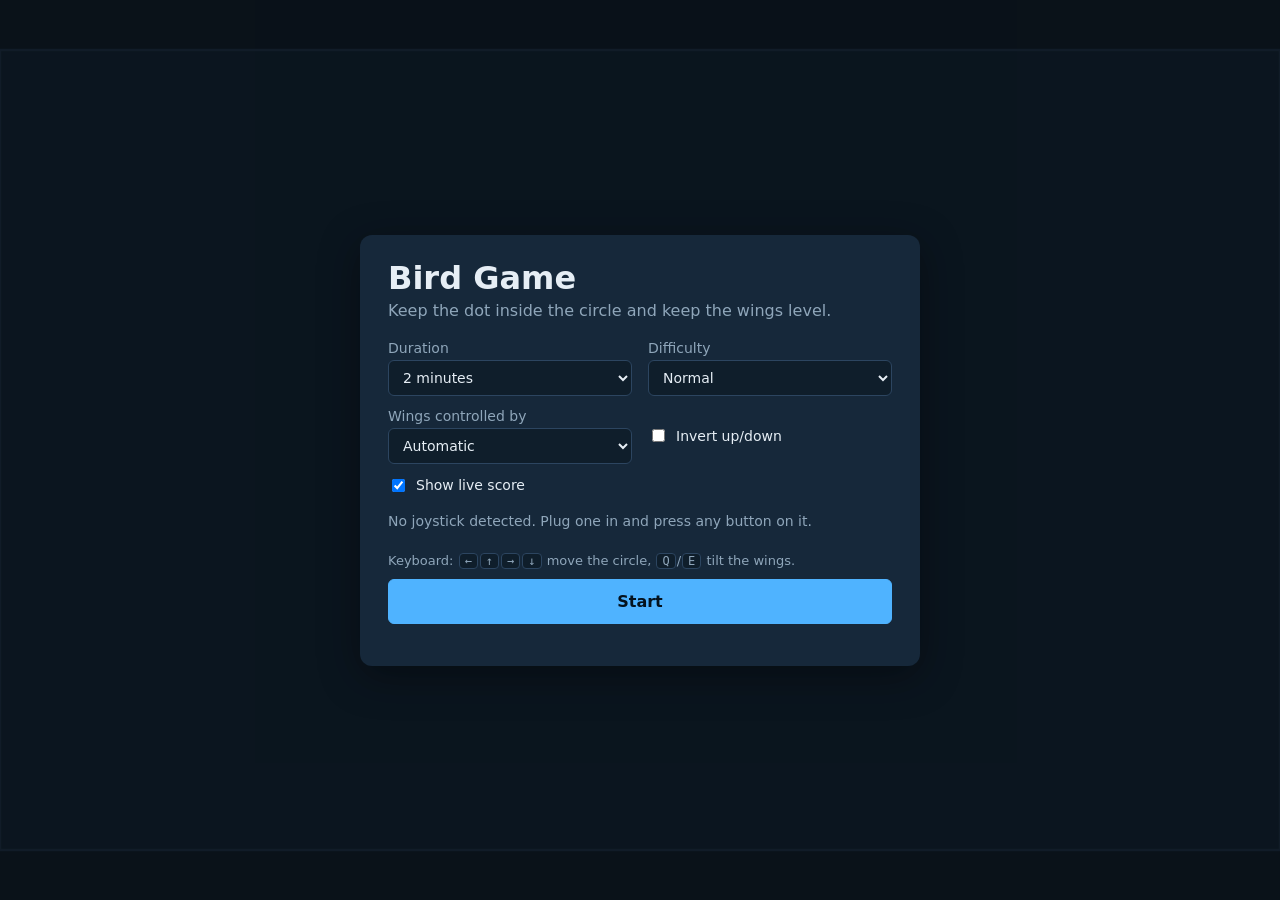
==== index.html @ b58b6eb7 "Add Bird Game: dot-tracking and wing-leveling trainer Co-Authored-By: Claude Opus 5.5 <noreply@anthr" ====
<!doctype html>
<html lang="en">
<head>
  <meta charset="utf-8">
  <meta name="viewport" content="width=device-width, initial-scale=1">
  <title>Bird Game</title>
  <link rel="stylesheet" href="style.css">
</head>
<body>
  <canvas id="game"></canvas>

  <div id="hud" hidden>
    <span id="hud-time">0:00</span>
    <span id="hud-live"></span>
    <span class="hint">Esc = pause</span>
  </div>

  <div id="menu" class="overlay">
    <div class="panel">
      <h1>Bird Game</h1>
      <p class="lead">Keep the dot inside the circle and keep the wings level.</p>

      <div class="grid">
        <label>Duration
          <select id="opt-duration">
            <option value="60">1 minute</option>
            <option value="120" selected>2 minutes</option>
            <option value="180">3 minutes</option>
            <option value="300">5 minutes</option>
          </select>
        </label>
        <label>Difficulty
          <select id="opt-difficulty">
            <option value="easy">Easy</option>
            <option value="normal" selected>Normal</option>
            <option value="hard">Hard</option>
          </select>
        </label>
        <label>Wings controlled by
          <select id="opt-roll"></select>
        </label>
        <label class="check"><input type="checkbox" id="opt-invert"> Invert up/down</label>
        <label class="check"><input type="checkbox" id="opt-live" checked> Show live score</label>
      </div>

      <div id="pad-status" class="pad"></div>
      <div id="axes" class="axes"></div>

      <p class="keys">Keyboard: <kbd>←</kbd><kbd>↑</kbd><kbd>→</kbd><kbd>↓</kbd> move the circle,
        <kbd>Q</kbd>/<kbd>E</kbd> tilt the wings.</p>

      <button id="start" class="primary">Start</button>

      <div id="history"></div>
    </div>
  </div>

  <div id="pause" class="overlay" hidden>
    <div class="panel small">
      <h2>Paused</h2>
      <button id="resume" class="primary">Resume</button>
      <button id="quit">Quit to menu</button>
    </div>
  </div>

  <div id="results" class="overlay" hidden>
    <div class="panel small">
      <h2>Results</h2>
      <div id="results-body"></div>
      <button id="again" class="primary">Play again</button>
      <button id="to-menu">Menu</button>
    </div>
  </div>

  <div id="countdown" hidden></div>

  <script src="game.js"></script>
</body>
</html>
---- style.css ----
:root {
  --bg: #0e1a24;
  --panel: #16283a;
  --text: #e6eef5;
  --muted: #8fa6ba;
  --accent: #4fb3ff;
  --good: #4cd18a;
  --bad: #ff6b6b;
}

* { box-sizing: border-box; }

html, body {
  margin: 0;
  height: 100%;
  background: var(--bg);
  color: var(--text);
  font-family: system-ui, -apple-system, "Segoe UI", Roboto, sans-serif;
  overflow: hidden;
}

canvas {
  display: block;
  width: 100vw;
  height: 100vh;
}

.overlay {
  position: fixed;
  inset: 0;
  display: flex;
  align-items: center;
  justify-content: center;
  background: rgba(8, 15, 22, 0.75);
  padding: 16px;
  overflow-y: auto;
}

.overlay[hidden], #hud[hidden], #countdown[hidden] { display: none; }

.panel {
  background: var(--panel);
  border-radius: 12px;
  padding: 24px 28px;
  width: 100%;
  max-width: 560px;
  box-shadow: 0 10px 40px rgba(0, 0, 0, 0.4);
  margin: auto;
}

.panel.small { max-width: 380px; text-align: center; }

h1 { margin: 0 0 4px; font-size: 32px; }
h2 { margin: 0 0 16px; }

.lead { color: var(--muted); margin: 0 0 20px; }

.grid {
  display: grid;
  grid-template-columns: 1fr 1fr;
  gap: 12px 16px;
}

label { display: flex; flex-direction: column; gap: 4px; font-size: 14px; color: var(--muted); }
label.check { flex-direction: row; align-items: center; gap: 8px; color: var(--text); }

select, button {
  font: inherit;
  color: var(--text);
  background: #0f1e2b;
  border: 1px solid #2c4560;
  border-radius: 6px;
  padding: 8px 10px;
}

button { cursor: pointer; width: 100%; margin-top: 10px; padding: 12px; }
button.primary { background: var(--accent); border-color: var(--accent); color: #04121e; font-weight: 600; }
button:hover { filter: brightness(1.1); }

.pad { margin-top: 18px; font-size: 14px; color: var(--muted); }
.pad.on { color: var(--good); }

.axes { display: grid; gap: 4px; margin-top: 8px; }
.axis { display: grid; grid-template-columns: 56px 1fr 48px; align-items: center; gap: 8px; font-size: 12px; color: var(--muted); }
.axis .bar { position: relative; height: 8px; background: #0f1e2b; border-radius: 4px; }
.axis .bar i { position: absolute; top: 0; bottom: 0; left: 50%; background: var(--accent); border-radius: 4px; }
.axis.roll { color: var(--text); }

.keys { font-size: 13px; color: var(--muted); margin: 16px 0 0; }
kbd {
  display: inline-block;
  border: 1px solid #2c4560;
  border-radius: 4px;
  padding: 0 5px;
  margin: 0 1px;
  font-size: 12px;
  background: #0f1e2b;
}

#history { margin-top: 18px; font-size: 13px; color: var(--muted); }
#history table { width: 100%; border-collapse: collapse; }
#history th, #history td { text-align: left; padding: 3px 4px; border-bottom: 1px solid #23394f; }

#hud {
  position: fixed;
  top: 10px;
  left: 16px;
  right: 16px;
  display: flex;
  gap: 24px;
  font-size: 16px;
  pointer-events: none;
}
#hud .hint { margin-left: auto; color: var(--muted); font-size: 13px; }

#countdown {
  position: fixed;
  inset: 0;
  display: flex;
  align-items: center;
  justify-content: center;
  font-size: 120px;
  font-weight: 700;
  pointer-events: none;
}

.stat { display: flex; justify-content: space-between; padding: 6px 0; border-bottom: 1px solid #23394f; }
.stat b { font-variant-numeric: tabular-nums; }
.score { font-size: 48px; font-weight: 700; margin: 4px 0 12px; color: var(--accent); }

@media (max-width: 520px) {
  .grid { grid-template-columns: 1fr; }
  .panel { padding: 18px 16px; }
}
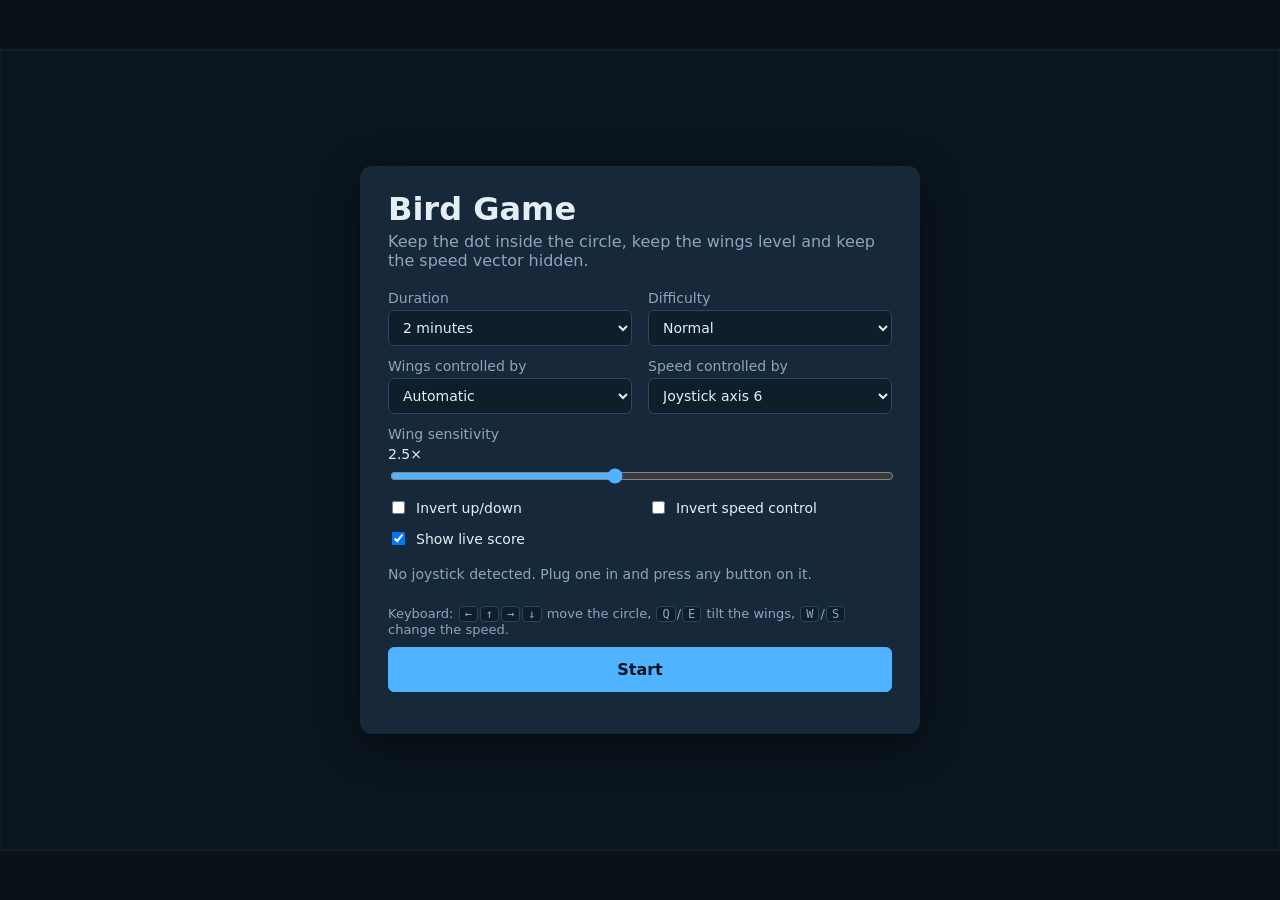
==== commit f41a90a3: "Add speed vector controlled by throttle axis and wing sensitivity setting The speed vector sticks up" ====
--- a/index.html
+++ b/index.html
@@ -18,7 +18,7 @@
   <div id="menu" class="overlay">
     <div class="panel">
       <h1>Bird Game</h1>
-      <p class="lead">Keep the dot inside the circle and keep the wings level.</p>
+      <p class="lead">Keep the dot inside the circle, keep the wings level and keep the speed vector hidden.</p>
 
       <div class="grid">
         <label>Duration
@@ -39,7 +39,14 @@
         <label>Wings controlled by
           <select id="opt-roll"></select>
         </label>
+        <label>Speed controlled by
+          <select id="opt-speed"></select>
+        </label>
+        <label class="wide">Wing sensitivity <span id="opt-sensitivity-value"></span>
+          <input type="range" id="opt-sensitivity" min="0.5" max="5" step="0.1">
+        </label>
         <label class="check"><input type="checkbox" id="opt-invert"> Invert up/down</label>
+        <label class="check"><input type="checkbox" id="opt-invert-speed"> Invert speed control</label>
         <label class="check"><input type="checkbox" id="opt-live" checked> Show live score</label>
       </div>
 
@@ -47,7 +54,7 @@
       <div id="axes" class="axes"></div>
 
       <p class="keys">Keyboard: <kbd>←</kbd><kbd>↑</kbd><kbd>→</kbd><kbd>↓</kbd> move the circle,
-        <kbd>Q</kbd>/<kbd>E</kbd> tilt the wings.</p>
+        <kbd>Q</kbd>/<kbd>E</kbd> tilt the wings, <kbd>W</kbd>/<kbd>S</kbd> change the speed.</p>
 
       <button id="start" class="primary">Start</button>
 
--- a/style.css
+++ b/style.css
@@ -62,6 +62,9 @@
 }
 
 label { display: flex; flex-direction: column; gap: 4px; font-size: 14px; color: var(--muted); }
+label.wide { grid-column: 1 / -1; }
+label.wide span { color: var(--text); }
+input[type="range"] { width: 100%; accent-color: var(--accent); }
 label.check { flex-direction: row; align-items: center; gap: 8px; color: var(--text); }
 
 select, button {
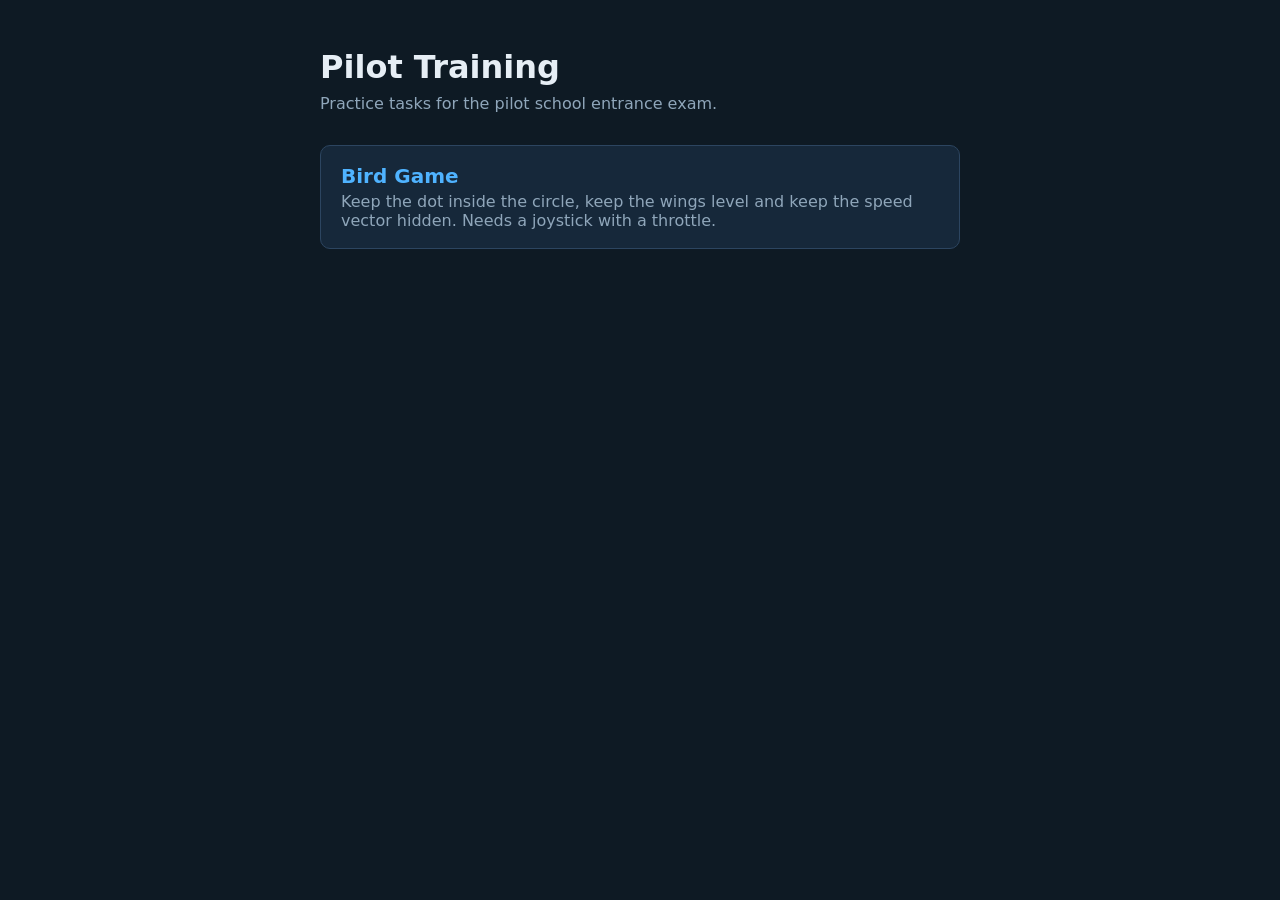
==== commit c80590d1: "Move Bird Game into its own folder and add a menu page The repository now holds several training app" ====
--- a/index.html
+++ b/index.html
@@ -3,84 +3,61 @@
 <head>
   <meta charset="utf-8">
   <meta name="viewport" content="width=device-width, initial-scale=1">
-  <title>Bird Game</title>
-  <link rel="stylesheet" href="style.css">
+  <title>Pilot Training</title>
+  <style>
+    :root {
+      --bg: #0e1a24;
+      --panel: #16283a;
+      --border: #2c4560;
+      --text: #e6eef5;
+      --muted: #8fa6ba;
+      --accent: #4fb3ff;
+      color-scheme: dark;
+    }
+
+    * { box-sizing: border-box; }
+
+    body {
+      margin: 0;
+      min-height: 100vh;
+      background: var(--bg);
+      color: var(--text);
+      font-family: system-ui, -apple-system, "Segoe UI", Roboto, sans-serif;
+      padding: 48px 16px;
+    }
+
+    main { max-width: 640px; margin: 0 auto; }
+
+    h1 { margin: 0 0 8px; font-size: 32px; }
+    .lead { margin: 0 0 32px; color: var(--muted); }
+
+    .apps { display: grid; gap: 12px; }
+
+    .app {
+      display: block;
+      padding: 18px 20px;
+      background: var(--panel);
+      border: 1px solid var(--border);
+      border-radius: 10px;
+      color: inherit;
+      text-decoration: none;
+    }
+    .app:hover, .app:focus-visible { border-color: var(--accent); outline: none; }
+    .app h2 { margin: 0 0 4px; font-size: 20px; color: var(--accent); }
+    .app p { margin: 0; color: var(--muted); }
+  </style>
 </head>
 <body>
-  <canvas id="game"></canvas>
+  <main>
+    <h1>Pilot Training</h1>
+    <p class="lead">Practice tasks for the pilot school entrance exam.</p>
 
-  <div id="hud" hidden>
-    <span id="hud-time">0:00</span>
-    <span id="hud-live"></span>
-    <span class="hint">Esc = pause</span>
-  </div>
-
-  <div id="menu" class="overlay">
-    <div class="panel">
-      <h1>Bird Game</h1>
-      <p class="lead">Keep the dot inside the circle, keep the wings level and keep the speed vector hidden.</p>
-
-      <div class="grid">
-        <label>Duration
-          <select id="opt-duration">
-            <option value="60">1 minute</option>
-            <option value="120" selected>2 minutes</option>
-            <option value="180">3 minutes</option>
-            <option value="300">5 minutes</option>
-          </select>
-        </label>
-        <label>Difficulty
-          <select id="opt-difficulty">
-            <option value="easy">Easy</option>
-            <option value="normal" selected>Normal</option>
-            <option value="hard">Hard</option>
-          </select>
-        </label>
-        <label>Wings controlled by
-          <select id="opt-roll"></select>
-        </label>
-        <label>Speed controlled by
-          <select id="opt-speed"></select>
-        </label>
-        <label class="wide">Wing sensitivity <span id="opt-sensitivity-value"></span>
-          <input type="range" id="opt-sensitivity" min="0.5" max="5" step="0.1">
-        </label>
-        <label class="check"><input type="checkbox" id="opt-invert"> Invert up/down</label>
-        <label class="check"><input type="checkbox" id="opt-invert-speed"> Invert speed control</label>
-        <label class="check"><input type="checkbox" id="opt-live" checked> Show live score</label>
-      </div>
-
-      <div id="pad-status" class="pad"></div>
-      <div id="axes" class="axes"></div>
-
-      <p class="keys">Keyboard: <kbd>←</kbd><kbd>↑</kbd><kbd>→</kbd><kbd>↓</kbd> move the circle,
-        <kbd>Q</kbd>/<kbd>E</kbd> tilt the wings, <kbd>W</kbd>/<kbd>S</kbd> change the speed.</p>
-
-      <button id="start" class="primary">Start</button>
-
-      <div id="history"></div>
+    <div class="apps">
+      <a class="app" href="bird-game/index.html">
+        <h2>Bird Game</h2>
+        <p>Keep the dot inside the circle, keep the wings level and keep the speed vector hidden. Needs a joystick with a throttle.</p>
+      </a>
     </div>
-  </div>
-
-  <div id="pause" class="overlay" hidden>
-    <div class="panel small">
-      <h2>Paused</h2>
-      <button id="resume" class="primary">Resume</button>
-      <button id="quit">Quit to menu</button>
-    </div>
-  </div>
-
-  <div id="results" class="overlay" hidden>
-    <div class="panel small">
-      <h2>Results</h2>
-      <div id="results-body"></div>
-      <button id="again" class="primary">Play again</button>
-      <button id="to-menu">Menu</button>
-    </div>
-  </div>
-
-  <div id="countdown" hidden></div>
-
-  <script src="game.js"></script>
+  </main>
 </body>
 </html>
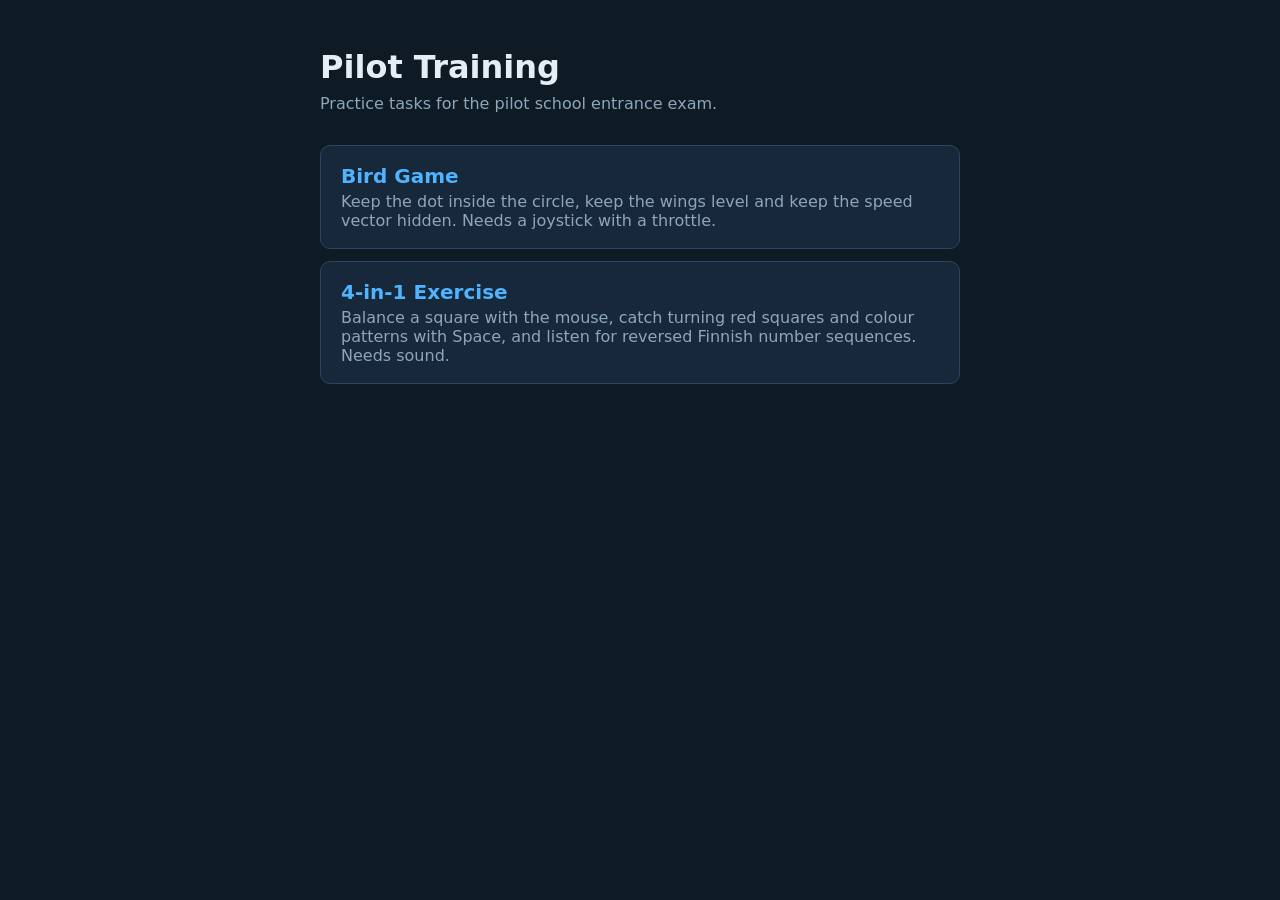
==== commit 8d4f9ad6: "Add 4-in-1 exercise: balance, towers, colours and numbers Balance a square on its corner with the mo" ====
--- a/index.html
+++ b/index.html
@@ -57,6 +57,10 @@
         <h2>Bird Game</h2>
         <p>Keep the dot inside the circle, keep the wings level and keep the speed vector hidden. Needs a joystick with a throttle.</p>
       </a>
+      <a class="app" href="four-in-one/index.html">
+        <h2>4-in-1 Exercise</h2>
+        <p>Balance a square with the mouse, catch turning red squares and colour patterns with Space, and listen for reversed Finnish number sequences. Needs sound.</p>
+      </a>
     </div>
   </main>
 </body>
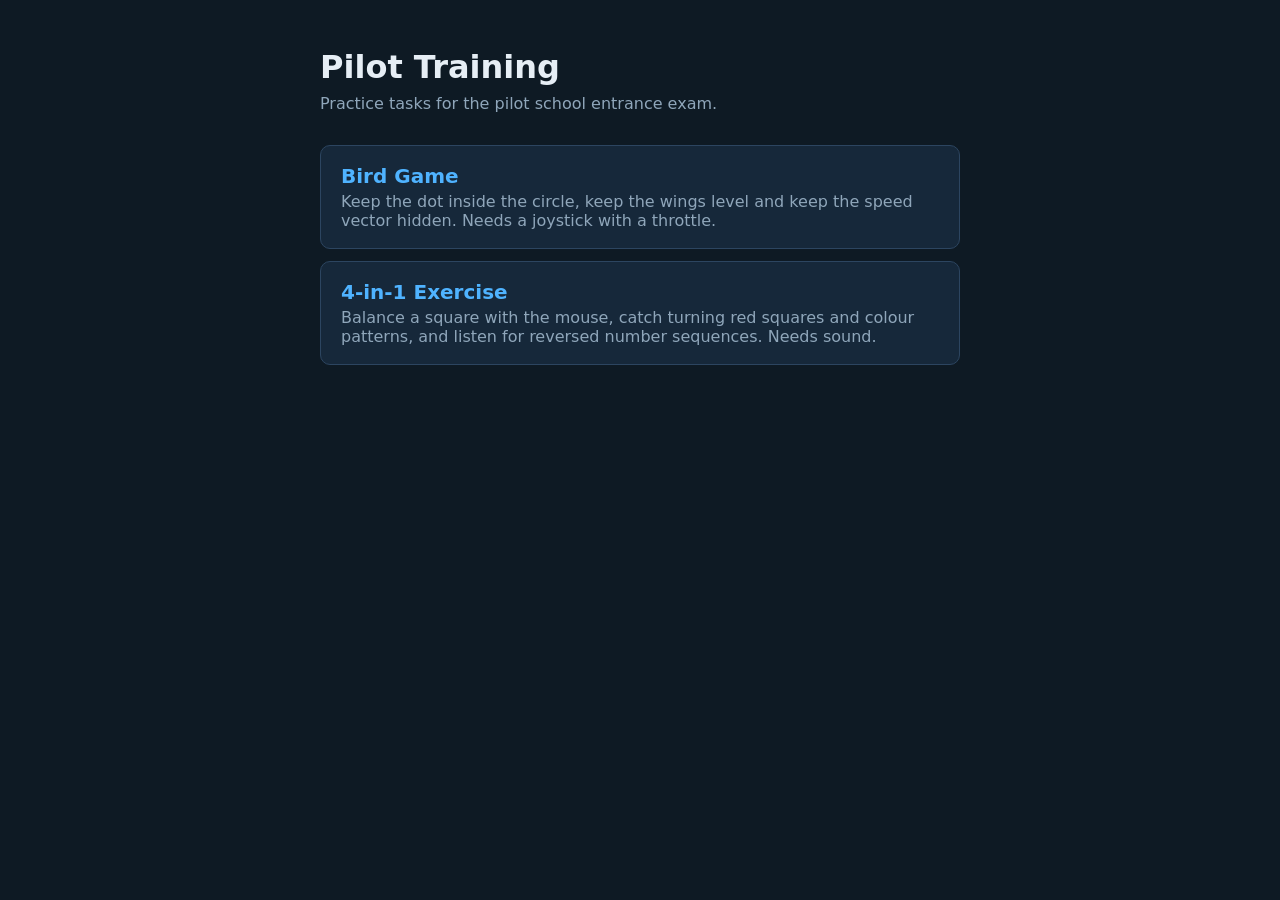
==== commit cbdcae94: "4-in-1: match the real test more closely - Balance square is split across the middle and turns aroun" ====
--- a/index.html
+++ b/index.html
@@ -59,7 +59,7 @@
       </a>
       <a class="app" href="four-in-one/index.html">
         <h2>4-in-1 Exercise</h2>
-        <p>Balance a square with the mouse, catch turning red squares and colour patterns with Space, and listen for reversed Finnish number sequences. Needs sound.</p>
+        <p>Balance a square with the mouse, catch turning red squares and colour patterns, and listen for reversed number sequences. Needs sound.</p>
       </a>
     </div>
   </main>
